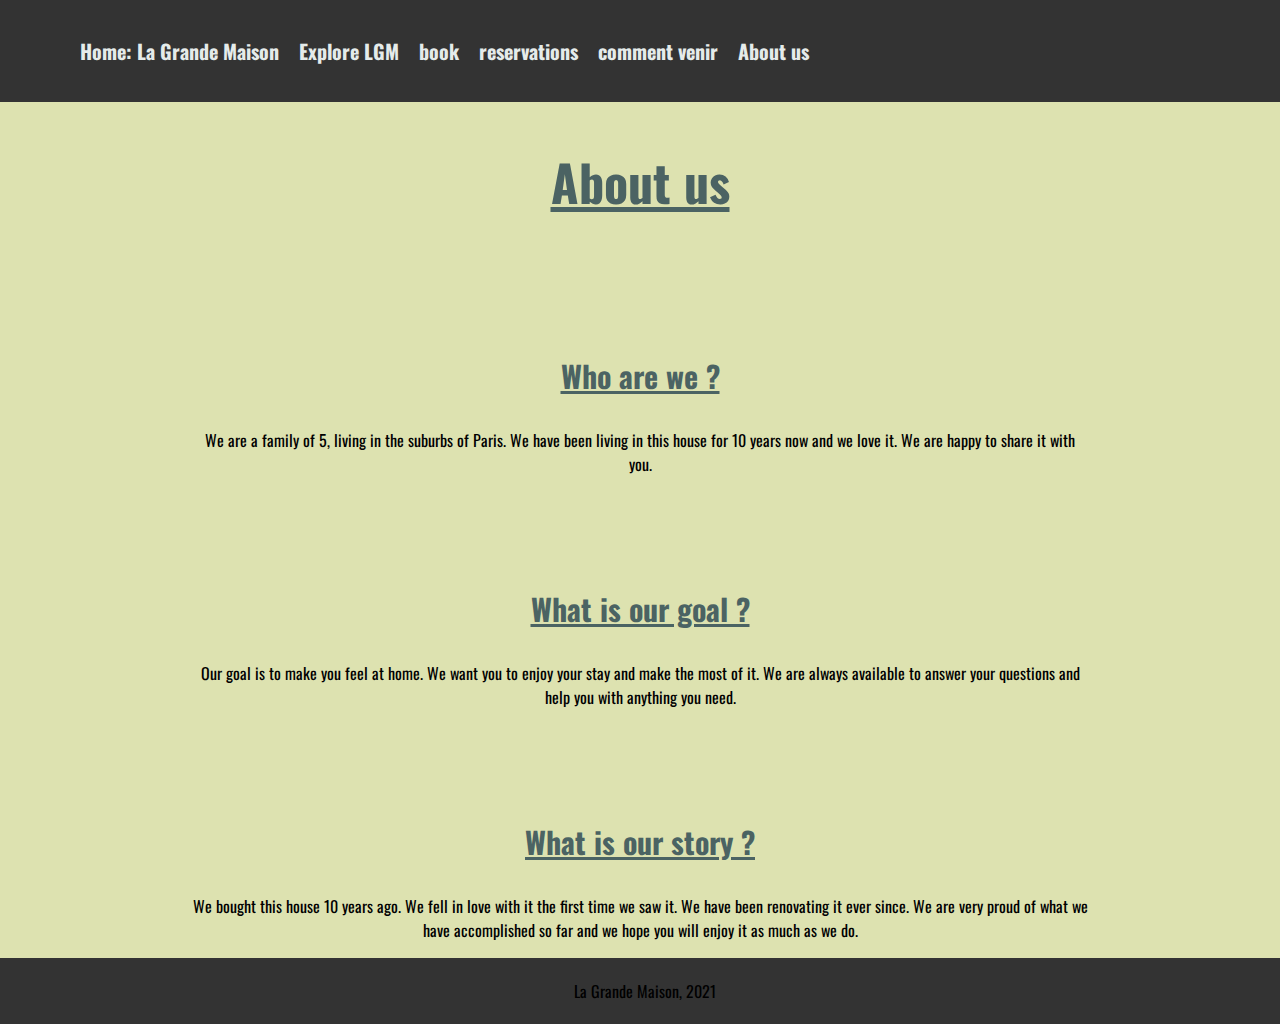
==== html/about.html @ bab95134 "j'ai rangé lesfichiers" ====
<!DOCTYPE html>
<html lang="en">

<head>
    <meta charset="UTF-8">
    <meta http-equiv="X-UA-Compatible" content="IE=edge">
    <meta name="viewport" content="width=device-width, initial-scale=1.0">
    <title>Document</title>
    <link rel="stylesheet" type="text/css" href="../css/style.css">
</head>

<body>
    <header>
        <ul>
            <li><a href="../html/index.html">Home: La Grande Maison</a></li>
            <li><a href="../html/Explore.html">Explore LGM</a></li>
            <li><a href="../html/book.html">book</a></li>
            <li><a href="../html/reservations.html">reservations</a></li>
            <li><a href="../html/map.html">comment venir</a></li>
            <li><a href="../html/about.html">About us</a></li>
        </ul>
    </header>
    <h2>About us</h2>
    <section>
        <h3>Who are we ?</h3>
        <p>We are a family of 5, living in the suburbs of Paris. We have been living in this house for 10 years now and
            we
            love it. We are happy to share it with you.</p>
    </section>
    <section>
        <h3>What is our goal ?</h3>
        <p>Our goal is to make you feel at home. We want you to enjoy your stay and make the most of it. We are always
            available to answer your questions and help you with anything you need.</p>
    </section>
    <section>
        <h3>What is our story ?</h3>
        <p>We bought this house 10 years ago. We fell in love with it the first time we saw it. We have been renovating
            it ever since. We are very proud of what we have accomplished so far and we hope you will enjoy it as much
            as
            we do.</p>
    </section>
    <footer>
        <p>La Grande Maison, 2021</p>

    </footer>
</body>

</html>
---- css/style.css ----
@import url('https://fonts.googleapis.com/css2?family=Oswald:wght@500&display=swap');


.wrapper{
  max-width: 1200px;
  display:flex;
  align-items: center;
  justify-content: center;

  position: relative;
  top: 0px;
  padding:0% ;
}
.wrapper i{
  top: 50%;
  background:#ffff ;
  height: 46px;
  width: 46px;
  position: absolute;
  text-align: center;
  line-height: 46px;
  border-radius: 50%;
  cursor: pointer;
  font-size: 1.2rem;
  transform: translateY(-50%);
}

.wrapper i:first-child{
  left: -23px;
  display: none;
}
.wrapper i:last-child{
  right: -23px;
}

.wrapper .carousel{
  font-size: 0px;
  cursor: pointer;
  white-space: nowrap;
  overflow: hidden;
  scroll-behavior: smooth;
}

.carousel.dragging{
  cursor: grab;
  scroll-behavior: auto;
}
.carousel.dragging img{
  pointer-events: none;
}

.carousel img{
  height: 340px;
  object-fit: cover;
  width: calc(100%/3);
  margin-left: 14px;
}
.Carousel img:first-child{
  margin-left: 0px;
}

body {
  font-family: 'Oswald', sans-serif;
  background-color: #dde2b0;
  margin: 0;
  text-align: center;
  align-items: center;
  justify-content: center;
  overflow-x: hidden;

}
section{
  padding-left: 15%;
  padding-right: 15%;
  padding-top: 5%;  
}
article{
  padding-top: 2%;
  margin: 5%;
}
@media screen and (max-width: 900px) {
  .carousel img{
    width: calc(100%/2);
  }
}
@media screen and (max-width: 550px) {
  .carousel img{
    width: 100%;
  }
}

header {
  position: relative;
  top: 0;
  left: 0;
  background-color: #333;
  color: #ffffff00;
  padding: 20px;
  justify-content: center;
  width: 100%;
  z-index: 1;
}
ul{
  display: flex;
  flex-direction: row;
}
ul li{
  list-style: none;
  padding-left: 20px;
  font-size: 20px;
  font-weight: bold;
  color: #E5EBEA;

}
ul li a{
  text-decoration: none;
  color: #E5EBEA;
}

h1{
  color:rgb(75, 99, 99) ;
  font-size: 150px;
  text-decoration: underline;
}
h2{
  color:rgb(75, 99, 99) ;
  font-size: 50px;
  text-decoration: underline;
}
h3{
  color:rgb(75, 99, 99) ;
  font-size: 30px;
  text-decoration: underline;
}
.form{
  font-size: 20px;
  color: #393D3F;
  text-align: center;
  margin-top: 100px;
  margin-left: 300px;
}

main{
  text-align: center;
}

footer{
  background-color: #333;
  position: relative;
  width: 100%;
  bottom: 0;
  padding: 5px;
}

table{
  margin-left: 300px;
  margin-top: 50px;
  border-collapse: collapse;
  width: 50%;
  color: #393D3F;
  font-size: 20px;
  text-align: center;
  background-color: rgba(102, 102, 102, 0.5);
  border-radius: 10px;    
}
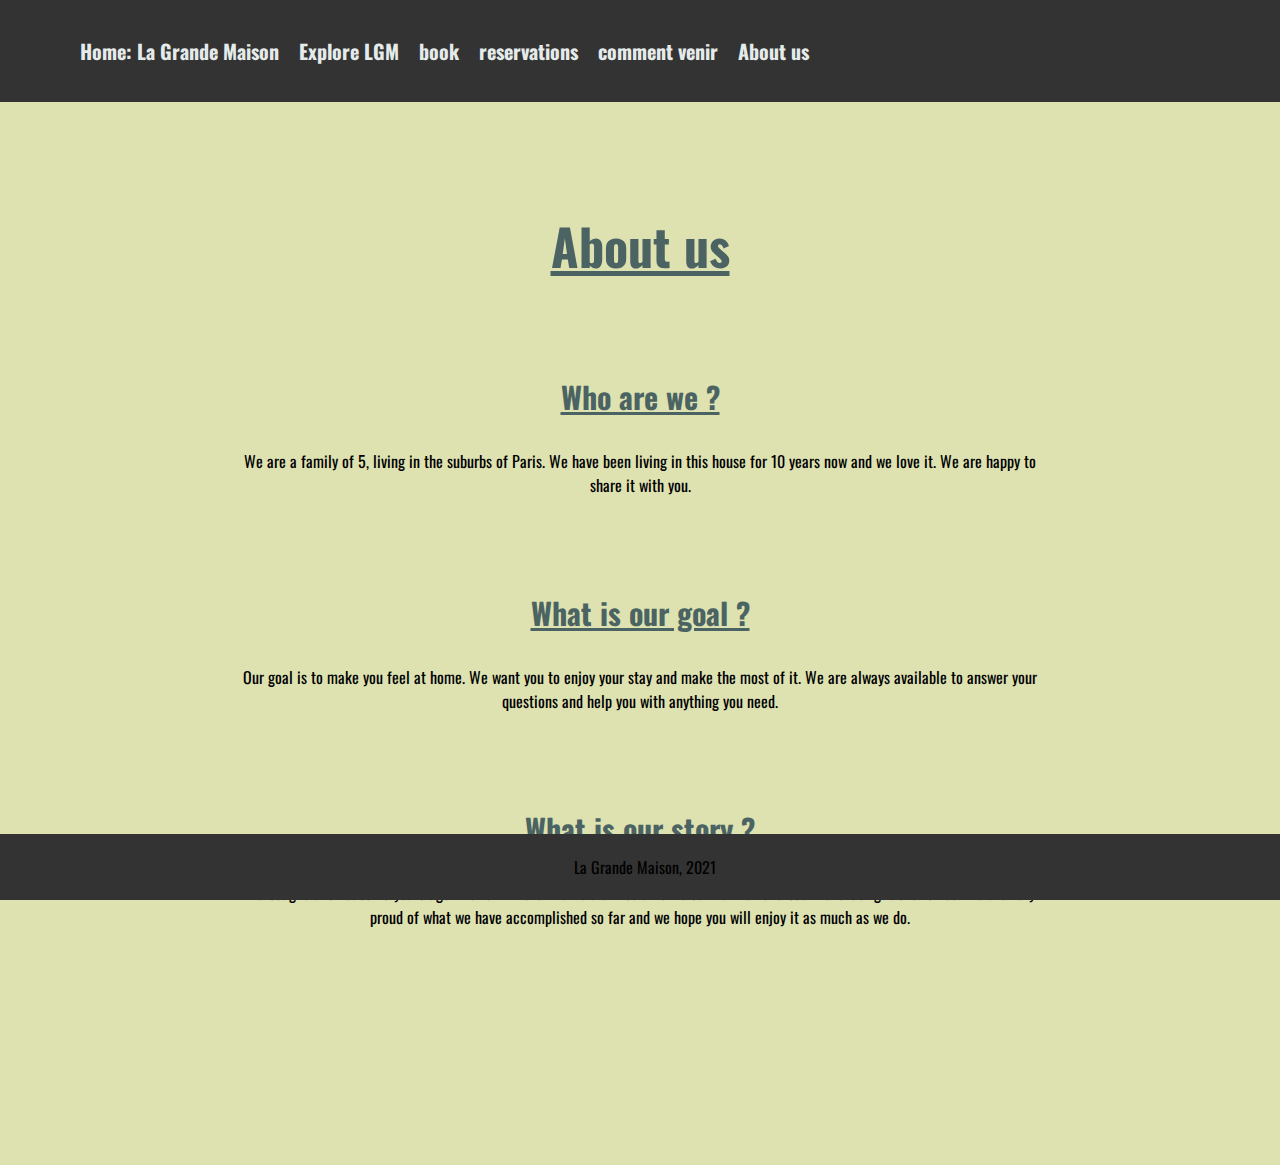
==== commit a1e45d41: "tout" ====
--- a/html/about.html
+++ b/html/about.html
@@ -20,24 +20,32 @@
             <li><a href="../html/about.html">About us</a></li>
         </ul>
     </header>
-    <h2>About us</h2>
+
     <section>
-        <h3>Who are we ?</h3>
-        <p>We are a family of 5, living in the suburbs of Paris. We have been living in this house for 10 years now and
-            we
-            love it. We are happy to share it with you.</p>
-    </section>
-    <section>
-        <h3>What is our goal ?</h3>
-        <p>Our goal is to make you feel at home. We want you to enjoy your stay and make the most of it. We are always
-            available to answer your questions and help you with anything you need.</p>
-    </section>
-    <section>
-        <h3>What is our story ?</h3>
-        <p>We bought this house 10 years ago. We fell in love with it the first time we saw it. We have been renovating
-            it ever since. We are very proud of what we have accomplished so far and we hope you will enjoy it as much
-            as
-            we do.</p>
+        <h2>About us</h2>
+        <article>
+            <h3>Who are we ?</h3>
+            <p>We are a family of 5, living in the suburbs of Paris. We have been living in this house for 10 years now
+                and
+                we
+                love it. We are happy to share it with you.</p>
+        </article>
+        <article>
+            <h3>What is our goal ?</h3>
+            <p>Our goal is to make you feel at home. We want you to enjoy your stay and make the most of it. We are
+                always
+                available to answer your questions and help you with anything you need.</p>
+        </article>
+        <article>
+            <h3>What is our story ?</h3>
+            <p>We bought this house 10 years ago. We fell in love with it the first time we saw it. We have been
+                renovating
+                it ever since. We are very proud of what we have accomplished so far and we hope you will enjoy it as
+                much
+                as
+                we do.</p>
+        </article>
+
     </section>
     <footer>
         <p>La Grande Maison, 2021</p>
--- a/css/style.css
+++ b/css/style.css
@@ -74,6 +74,7 @@
   padding-left: 15%;
   padding-right: 15%;
   padding-top: 5%;  
+  padding-bottom: 15%;
 }
 article{
   padding-top: 2%;
@@ -147,7 +148,7 @@
 
 footer{
   background-color: #333;
-  position: relative;
+  position: fixed;
   width: 100%;
   bottom: 0;
   padding: 5px;
@@ -163,4 +164,18 @@
   text-align: center;
   background-color: rgba(102, 102, 102, 0.5);
   border-radius: 10px;    
+}
+thead{
+  border: solid 5px #393D3F; 
+}
+th{
+  border: solid 5px #393D3F; 
+
+}
+td{
+  border: solid 2px #393D3F; 
+}
+tr:nth-child(even) {background-color: #f2f2f2}
+td:nth-child(1){
+  font-weight: bold;
 }